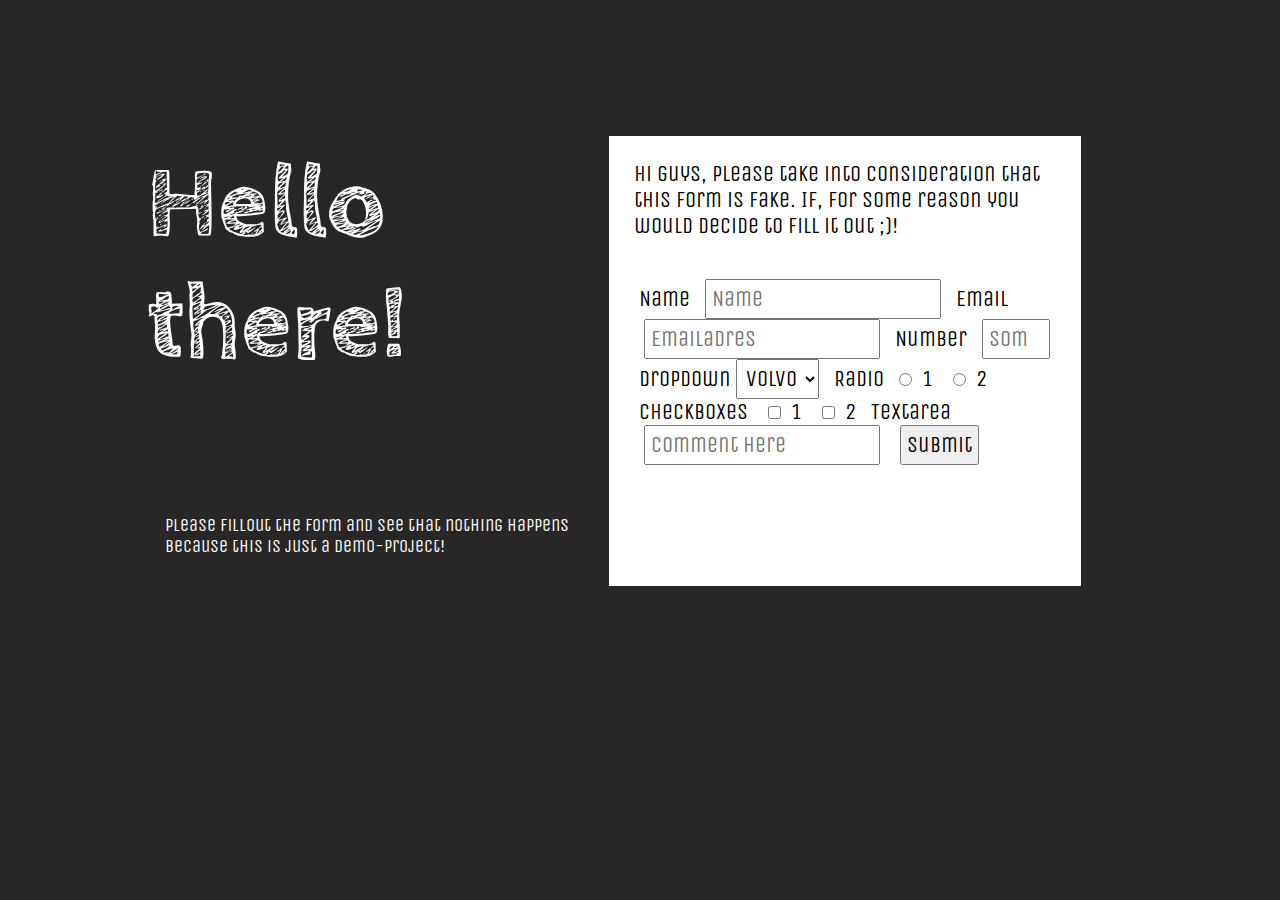
==== survey_form.html @ 4ba1b481 "Merge pull request #2 from WillemTax/New_index.html" ====
<!DOCTYPE html>
<html lang="en">

<head>
    <meta charset="UTF-8">
    <meta name="viewport" content="width=device-width, initial-scale=1.0">
    <meta http-equiv="X-UA-Compatible" content="ie=edge">
    <title>FreeCodeCamp | Survey Form</title>
    <link rel="stylesheet" type="text/css" media="screen" href="css/survey_form.css" />
    <link href="https://fonts.googleapis.com/css?family=Cabin+Sketch|Open+Sans|Quicksand|Roboto|Unica+One" rel="stylesheet">
 

</head>

<!-- 
## User Story #1: I can see a title with id="title" in H1 sized text.
## User Story #2: I can see a short explanation with id="description" in P sized text.
## User Story #3: I can see a form with id="survey-form".
## User Story #4: Inside the form element, I am required to enter my name in a field with id="name".
## User Story #5: Inside the form element, I am required to enter an email in a field with id="email".
## User Story #6: If I enter an email that is not formatted correctly, I will see an HTML5 validation error.
## User Story #7: Inside the form, I can enter a number in a field with id="number".
## User Story #8: If I enter non-numbers in the number input, I will see an HTML5 validation error.
## User Story #9: If I enter numbers outside the range of the number input, which are defined by the min and max attributes, I will see an HTML5 validation error.
## User Story #10: For the name, email, and number input fields inside the form I can see corresponding labels that describe the purpose of each field with the following ids: id="name-label", id="email-label", and id="number-label".
## User Story #11: For the name, email, and number input fields, I can see placeholder text that gives me a description or instructions for each field.
## User Story #12: Inside the form element, I can select an option from a dropdown that has a corresponding id="dropdown".
## User Story #13: Inside the form element, I can select a field from one or more groups of radio buttons. Each group should be grouped using the name attribute.
## User Story #14: Inside the form element, I can select several fields from a series of checkboxes, each of which must have a value attribute.
## User Story #15: Inside the form element, I am presented with a textarea at the end for additional comments.
## User Story #16: Inside the form element, I am presented with a button with id="submit" to submit all my inputs. 
-->

<body>
    <main>
        <div id="mainLeft">
            <h1 id="title">Hello there!</h1>
            <p id="description">Please fillout the form and see that nothing happens because this is just a demo-project!</p>
        </div>

        <div id="mainRight">
            <p id="infoForm">Hi guys, please take into consideration that this form is fake. If, for some reason you would decide to fill it out ;)!</p>
            <form id="survey-form">
                <label id="name-label">Name
                    <input type="text" id="name" placeholder="Name" required>
                </label>
                <label id="email-label">Email
                    <input type="email" id="email" placeholder="Emailadres" required>
                </label>
                <label id="number-label">Number
                    <input type="number" id="number" placeholder="some number" min="1" max="10">
                </label>
                <label id="dropdown-label">Dropdown
                    <select name="dropdown">
                        <option value="volvo">Volvo</option>
                        <option value="saab">Saab</option>
                        <option value="fiat">Fiat</option>
                        <option value="audi">Audi</option>
                    </select>
                </label>
                <label id="radio">Radio
                    <input type="radio" value="1" id="radioOptions" name="groupedRadio">
                    <label for="1">1</label>
                    <input type="radio" value="2" id="radioOptions" name="groupedRadio">
                    <label for="2">2</label>
                </label>
                <label id="checkboxes">Checkboxes</label>
                <input type="checkbox" value="1" id="checkboxOptions" name="groupedCheckbox">
                <label for="1">1</label>
                <input type="checkbox" value="2" id="checkboxOptions" name="groupedCheckbox">
                <label for="2">2</label>

                <label id="textArea-label">Textarea
                    <input type="text" placeholder="comment here" id="textArea">
                </label>
                <input id="submit" type="button" placeholder="submit" value="submit">
            </form>
        </div>
    </main>
</body>

</html>
---- css/survey_form.css ----
* {
    padding: 5px;
    margin: 0px;
    
    font-family: 'Unica One', cursive;

    font-size: 22px;
}


body {
    background-color: rgb(40,38,38);
}

main {
    min-height: 50vh;
    padding: 10% 15% 0% 10%;
    margin: auto;
    display: grid;
    grid-template-rows:auto;
    grid-template-columns: 3fr 3fr;
    grid-template-areas: 
    'mainLeft mainRight';
}

@media (max-width: 800px) {
    main {
        min-height: 50vh;
        padding: 10% 15% 0% 10%;
        margin: auto;
        display: grid;
        grid-template-rows:1fr 3fr;
        grid-template-columns: auto;
        grid-template-areas: 
        'mainLeft'
        'mainRight';
    }
}

#mainLeft {
    grid-area: mainLeft;
    background-image: url("https://s1.funon.cc/img/orig/201610/23/580c611f5085d.jpg");
    background-size: cover;
    display: flex;
    flex-direction: column;
    justify-content:space-between;
}
#mainLeft h1 {
    font-size: 8vw;
    
    font-family: 'Cabin Sketch', cursive;

    color:#FFF;
}
#mainLeft p {
    font-size: 1.4vw;
    padding: 24px;
    color: #FFF;
}
#mainRight {
    grid-area: mainRight;
    background-color: white;
}

form {
    padding: 20px;
}

input {
    margin-left: 10px;
}
#infoForm {
    padding: 20px;
}

input:focus{
transform: scale(1.05);
}
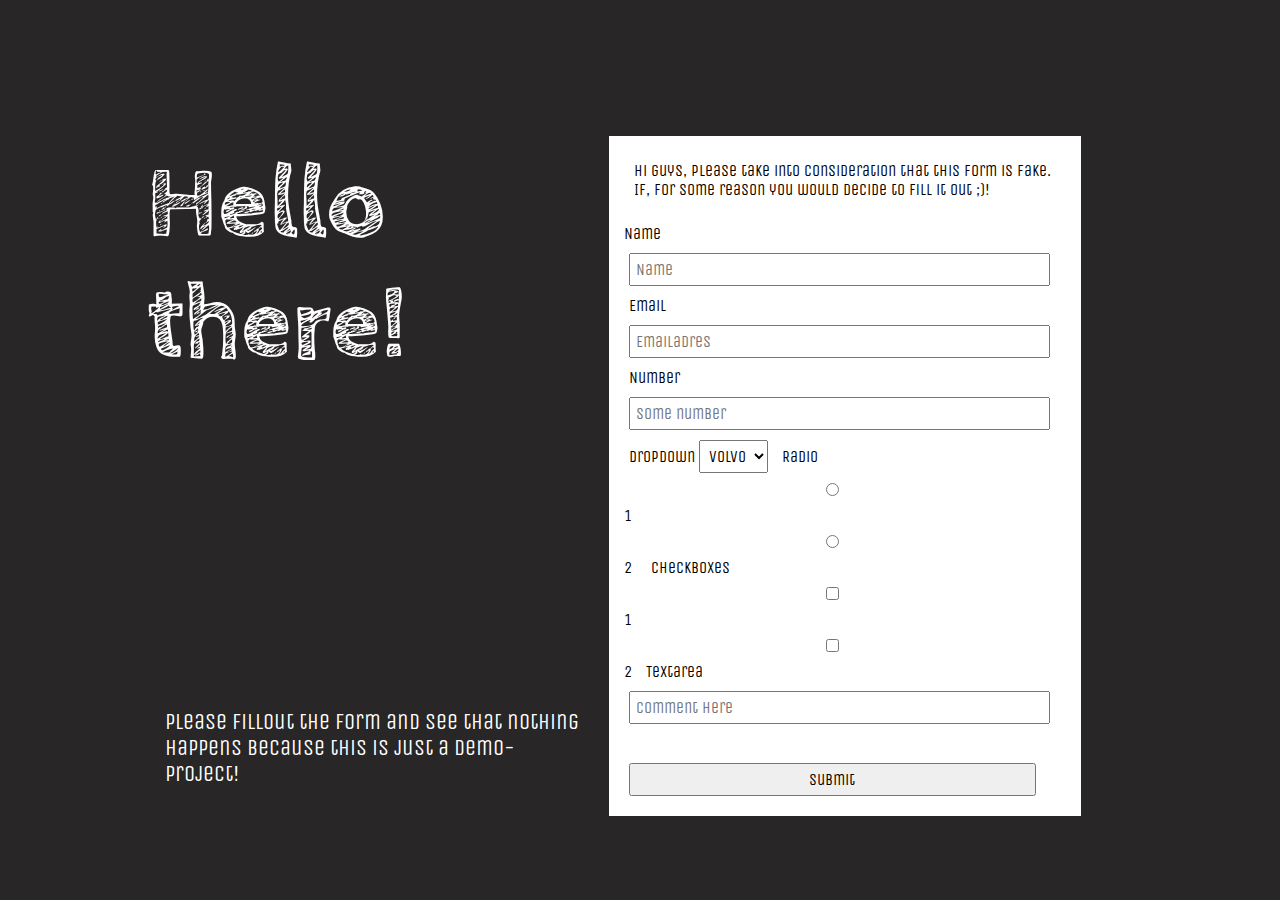
==== commit 09a8b685: "Merge branch 'New_index.html'" ====
--- a/survey_form.html
+++ b/survey_form.html
@@ -7,7 +7,7 @@
     <meta http-equiv="X-UA-Compatible" content="ie=edge">
     <title>FreeCodeCamp | Survey Form</title>
     <link rel="stylesheet" type="text/css" media="screen" href="css/survey_form.css" />
-    <link href="https://fonts.googleapis.com/css?family=Cabin+Sketch|Open+Sans|Quicksand|Roboto|Unica+One" rel="stylesheet">
+   <link href="https://fonts.googleapis.com/css?family=Cabin+Sketch|Open+Sans|Quicksand|Roboto|Unica+One" rel="stylesheet">
  
 
 </head>
--- a/css/survey_form.css
+++ b/css/survey_form.css
@@ -4,7 +4,7 @@
     
     font-family: 'Unica One', cursive;
 
-    font-size: 22px;
+    font-size: 16px;
 }
 
 
@@ -23,7 +23,7 @@
     'mainLeft mainRight';
 }
 
-@media (max-width: 800px) {
+@media (max-width: 760px) {
     main {
         min-height: 50vh;
         padding: 10% 15% 0% 10%;
@@ -40,6 +40,7 @@
 #mainLeft {
     grid-area: mainLeft;
     background-image: url("https://s1.funon.cc/img/orig/201610/23/580c611f5085d.jpg");
+    /* filter:opacity(90%); alleen de image, niet de content ervoor (nog bedenken hoe) */
     background-size: cover;
     display: flex;
     flex-direction: column;
@@ -47,13 +48,11 @@
 }
 #mainLeft h1 {
     font-size: 8vw;
-    
     font-family: 'Cabin Sketch', cursive;
-
     color:#FFF;
 }
 #mainLeft p {
-    font-size: 1.4vw;
+    font-size: 22px;
     padding: 24px;
     color: #FFF;
 }
@@ -62,17 +61,32 @@
     background-color: white;
 }
 
-form {
-    padding: 20px;
-}
 
-input {
-    margin-left: 10px;
-}
+
 #infoForm {
     padding: 20px;
 }
 
 input:focus{
-transform: scale(1.05);
+transform: scale(1.01);
+}
+
+#submit:hover {
+    background-color: #e15c55;
+}
+/* Styling the form */
+input {
+    width: 90%;
+    margin:10px;
+    display: block;
+}
+
+input[type=radio] {
+    width: 90%;
+    display: block;
+}
+
+input[type=checkbox] {
+    width: 90%;
+    display: block;
 }